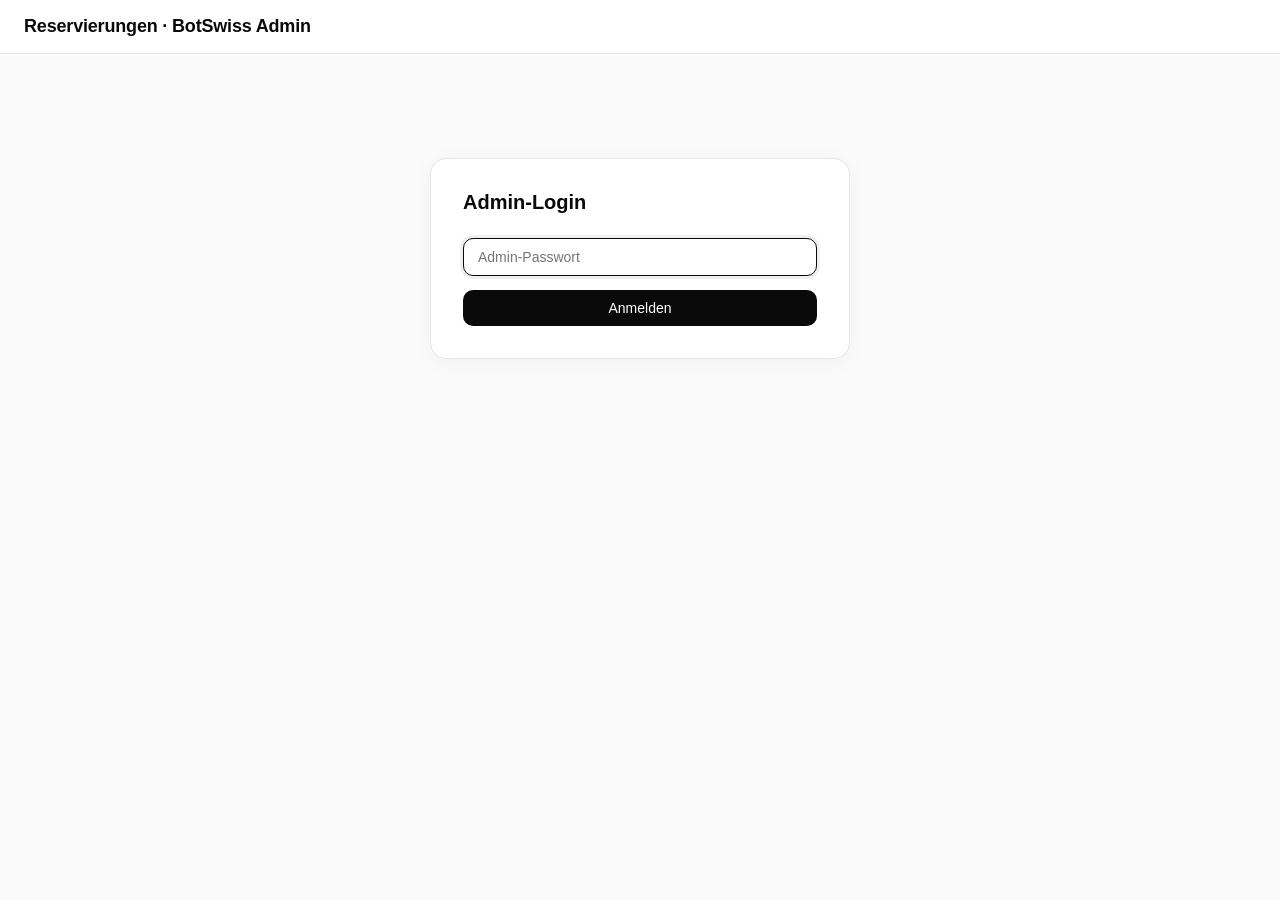
==== admin.html @ 5693a5a1 "Sync landing/widget/setup/admin from staging + round Kunden-Login icon-button Adopts the staging env" ====
<!DOCTYPE html>
<html lang="de">
<head>
  <meta charset="utf-8"/>
  <meta name="viewport" content="width=device-width, initial-scale=1"/>
  <title>Admin · Reservierungen · BotSwiss</title>
  <link rel="icon" type="image/svg+xml" href="data:image/svg+xml,%3Csvg xmlns='http://www.w3.org/2000/svg' viewBox='0 0 64 64'%3E%3Ccircle cx='32' cy='32' r='30' fill='%230A0A0A'/%3E%3Ctext x='32' y='42' font-family='Arial' font-size='26' font-weight='800' fill='%23FFFFFF' text-anchor='middle'%3EBS%3C/text%3E%3C/svg%3E"/>
  <style>
    :root {
      --bg: #FAFAFA;
      --surface: #FFFFFF;
      --text: #0A0A0A;
      --muted: #737373;
      --border: #E5E5E5;
      --accent: #0A0A0A;
      --success: #10B981;
      --danger: #EF4444;
    }
    * { box-sizing: border-box; margin: 0; padding: 0; }
    body {
      font-family: 'Inter', -apple-system, BlinkMacSystemFont, sans-serif;
      background: var(--bg);
      color: var(--text);
      min-height: 100vh;
      font-size: 14px;
      -webkit-font-smoothing: antialiased;
    }
    header {
      background: var(--surface);
      border-bottom: 1px solid var(--border);
      padding: 16px 24px;
      display: flex;
      align-items: center;
      justify-content: space-between;
    }
    header h1 {
      font-size: 18px;
      font-weight: 600;
      letter-spacing: -0.01em;
    }
    header .meta {
      font-size: 12px;
      color: var(--muted);
    }
    main {
      max-width: 1280px;
      margin: 0 auto;
      padding: 24px;
    }
    .login-card {
      max-width: 420px;
      margin: 80px auto;
      background: var(--surface);
      border: 1px solid var(--border);
      border-radius: 16px;
      padding: 32px;
      box-shadow: 0 4px 24px rgba(0,0,0,0.04);
    }
    .login-card h2 {
      font-size: 20px;
      font-weight: 600;
      margin-bottom: 24px;
    }
    input, select {
      width: 100%;
      padding: 10px 14px;
      border: 1px solid var(--border);
      border-radius: 10px;
      font-size: 14px;
      font-family: inherit;
      color: var(--text);
      background: var(--surface);
      outline: none;
      transition: border-color 160ms;
    }
    input:focus, select:focus { border-color: var(--text); box-shadow: 0 0 0 3px rgba(0,0,0,0.06); }
    button {
      padding: 10px 16px;
      background: var(--accent);
      color: #fff;
      border: none;
      border-radius: 10px;
      font-size: 14px;
      font-weight: 500;
      font-family: inherit;
      cursor: pointer;
      transition: transform 120ms, opacity 120ms;
    }
    button:hover { transform: translateY(-1px); }
    button:active { transform: translateY(0); }
    button.secondary { background: var(--surface); color: var(--text); border: 1px solid var(--border); }
    .error {
      color: var(--danger);
      font-size: 13px;
      margin-top: 12px;
      display: none;
    }
    .error.visible { display: block; }
    .hidden { display: none !important; }

    .toolbar {
      display: flex;
      gap: 12px;
      align-items: center;
      background: var(--surface);
      border: 1px solid var(--border);
      border-radius: 12px;
      padding: 14px;
      margin-bottom: 16px;
      flex-wrap: wrap;
    }
    .toolbar label { font-size: 13px; color: var(--muted); font-weight: 500; }
    .toolbar select { width: auto; min-width: 220px; }
    .toolbar .count {
      font-size: 13px;
      color: var(--muted);
      margin-left: auto;
    }
    .table-wrap {
      background: var(--surface);
      border: 1px solid var(--border);
      border-radius: 12px;
      overflow: hidden;
    }
    table {
      width: 100%;
      border-collapse: collapse;
    }
    th, td {
      text-align: left;
      padding: 12px 14px;
      border-bottom: 1px solid var(--border);
      font-size: 13px;
    }
    th {
      background: var(--bg);
      color: var(--muted);
      font-weight: 500;
      letter-spacing: 0.02em;
      font-size: 11px;
      text-transform: uppercase;
    }
    tr:last-child td { border-bottom: 0; }
    tr:hover td { background: rgba(0,0,0,0.02); }
    .badge {
      display: inline-block;
      padding: 3px 8px;
      border-radius: 6px;
      font-size: 11px;
      font-weight: 500;
    }
    .badge-success { background: rgba(16,185,129,0.12); color: #047857; }
    .badge-muted   { background: rgba(115,115,115,0.12); color: var(--muted); }
    .empty {
      padding: 60px 24px;
      text-align: center;
      color: var(--muted);
    }
    @media (max-width: 640px) {
      th, td { padding: 10px 8px; font-size: 12px; }
      .toolbar select { min-width: 160px; }
    }
  </style>
</head>
<body>
  <header>
    <h1>Reservierungen · BotSwiss Admin</h1>
    <div class="meta">
      <span id="user-indicator" class="hidden"><button class="secondary" id="logout-btn" style="padding:6px 12px;font-size:12px;">Abmelden</button></span>
    </div>
  </header>

  <main>
    <!-- Login -->
    <div class="login-card" id="login-box">
      <h2>Admin-Login</h2>
      <input type="password" id="password" placeholder="Admin-Passwort" autofocus/>
      <div class="error" id="login-error"></div>
      <button id="login-btn" style="margin-top:14px;width:100%;">Anmelden</button>
    </div>

    <!-- Reservations-View (nach Login) -->
    <div class="hidden" id="view-box">
      <div class="toolbar">
        <label for="client-filter">Kunde</label>
        <select id="client-filter">
          <option value="">Alle Kunden</option>
        </select>
        <button class="secondary" id="refresh-btn">Aktualisieren</button>
        <div class="count" id="count"></div>
      </div>
      <div class="table-wrap">
        <table>
          <thead>
            <tr>
              <th>Eingegangen</th>
              <th>Kunde</th>
              <th>Datum</th>
              <th>Zeit</th>
              <th>Personen</th>
              <th>Email</th>
              <th>Status</th>
            </tr>
          </thead>
          <tbody id="rows"></tbody>
        </table>
        <div class="empty hidden" id="empty">Keine Reservierungen für diesen Filter.</div>
      </div>
    </div>
  </main>

  <script>
    const BACKEND = 'https://chatbot-widget-kaqe.onrender.com';
    const TOKEN_KEY = 'bs_admin_token';

    const $ = (id) => document.getElementById(id);
    const getToken = () => localStorage.getItem(TOKEN_KEY);
    const setToken = (t) => t ? localStorage.setItem(TOKEN_KEY, t) : localStorage.removeItem(TOKEN_KEY);

    async function api(path, opts = {}) {
      const headers = opts.headers || {};
      if (getToken()) headers['Authorization'] = 'Bearer ' + getToken();
      headers['Content-Type'] = 'application/json';
      const res = await fetch(BACKEND + path, { ...opts, headers });
      if (res.status === 401) { setToken(null); showLogin(); throw new Error('Unauthorized'); }
      return res.json();
    }

    function showLogin() {
      $('login-box').classList.remove('hidden');
      $('view-box').classList.add('hidden');
      $('user-indicator').classList.add('hidden');
      $('password').focus();
    }
    function showView() {
      $('login-box').classList.add('hidden');
      $('view-box').classList.remove('hidden');
      $('user-indicator').classList.remove('hidden');
    }

    async function doLogin() {
      $('login-error').classList.remove('visible');
      const password = $('password').value;
      if (!password) return;
      try {
        const res = await fetch(BACKEND + '/api/admin/login', {
          method: 'POST',
          headers: { 'Content-Type': 'application/json' },
          body: JSON.stringify({ password })
        });
        const data = await res.json();
        if (!res.ok) throw new Error(data.error || 'Login fehlgeschlagen');
        setToken(data.token);
        $('password').value = '';
        showView();
        await loadClients();
        await loadReservations();
      } catch (e) {
        $('login-error').textContent = e.message;
        $('login-error').classList.add('visible');
      }
    }

    async function loadClients() {
      try {
        const data = await api('/api/admin/clients');
        const select = $('client-filter');
        select.innerHTML = '<option value="">Alle Kunden</option>';
        (data.clients || []).forEach(c => {
          const opt = document.createElement('option');
          opt.value = c.id;
          opt.textContent = (c.business_name || c.id) + (c.active ? '' : ' (inaktiv)');
          select.appendChild(opt);
        });
      } catch (e) { /* unauthorized handled already */ }
    }

    async function loadReservations() {
      const clientId = $('client-filter').value;
      const qs = clientId ? '?clientId=' + encodeURIComponent(clientId) : '';
      try {
        const data = await api('/api/admin/reservations' + qs);
        renderRows(data.reservations || []);
      } catch (e) { /* unauthorized handled already */ }
    }

    function renderRows(rows) {
      const tbody = $('rows');
      tbody.innerHTML = '';
      $('count').textContent = rows.length + ' Reservierung' + (rows.length === 1 ? '' : 'en');
      if (rows.length === 0) {
        $('empty').classList.remove('hidden');
        return;
      }
      $('empty').classList.add('hidden');
      rows.forEach(r => {
        const tr = document.createElement('tr');
        const created = new Date(r.created_at);
        const dateStr = r.date ? r.date : '—';
        const timeStr = r.start_time ? String(r.start_time).slice(0, 5) : '—';
        const statusCls = r.status === 'confirmed' ? 'badge-success' : 'badge-muted';
        tr.innerHTML = `
          <td>${created.toLocaleDateString('de-CH')} ${created.toLocaleTimeString('de-CH', { hour: '2-digit', minute: '2-digit' })}</td>
          <td>${escapeHtml(r.client_id)}</td>
          <td>${escapeHtml(dateStr)}</td>
          <td>${escapeHtml(timeStr)}</td>
          <td>${r.guests || '—'}</td>
          <td>${escapeHtml(r.email || '—')}</td>
          <td><span class="badge ${statusCls}">${escapeHtml(r.status || 'offen')}</span></td>
        `;
        tbody.appendChild(tr);
      });
    }

    function escapeHtml(s) {
      return String(s == null ? '' : s)
        .replace(/&/g,'&amp;').replace(/</g,'&lt;').replace(/>/g,'&gt;').replace(/"/g,'&quot;').replace(/'/g,'&#039;');
    }

    // Event wiring
    $('login-btn').addEventListener('click', doLogin);
    $('password').addEventListener('keydown', e => { if (e.key === 'Enter') doLogin(); });
    $('client-filter').addEventListener('change', loadReservations);
    $('refresh-btn').addEventListener('click', loadReservations);
    $('logout-btn').addEventListener('click', () => { setToken(null); showLogin(); });

    // Init
    if (getToken()) {
      showView();
      loadClients().then(loadReservations);
    } else {
      showLogin();
    }
  </script>
</body>
</html>
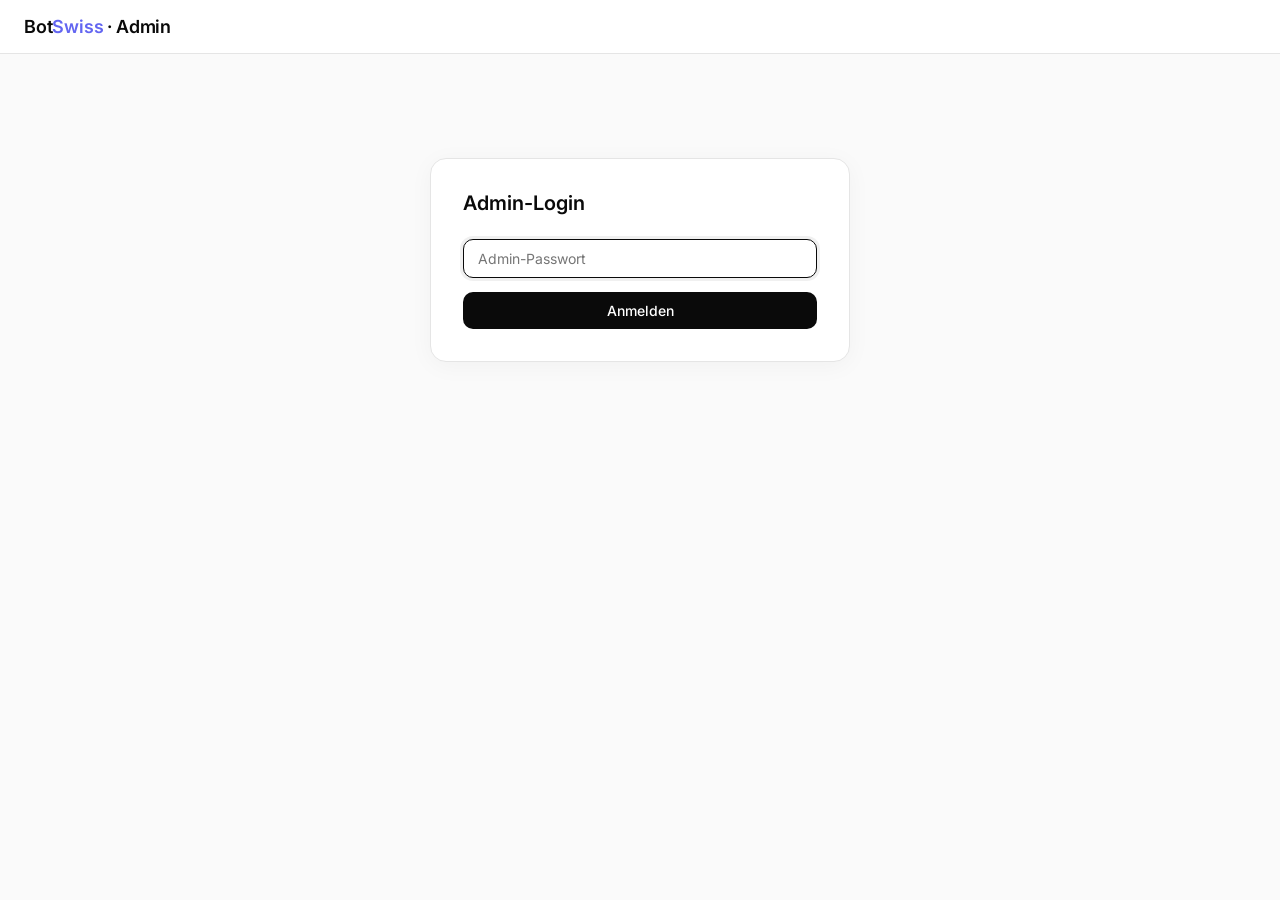
==== commit 1447ec45: "admin.html: Voll-funktionales Admin-Tool — Kunden + Reservierungen mit Stats und Action-Buttons Erwe" ====
--- a/admin.html
+++ b/admin.html
@@ -3,8 +3,11 @@
 <head>
   <meta charset="utf-8"/>
   <meta name="viewport" content="width=device-width, initial-scale=1"/>
-  <title>Admin · Reservierungen · BotSwiss</title>
+  <title>Admin · BotSwiss</title>
+  <meta name="robots" content="noindex"/>
   <link rel="icon" type="image/svg+xml" href="data:image/svg+xml,%3Csvg xmlns='http://www.w3.org/2000/svg' viewBox='0 0 64 64'%3E%3Ccircle cx='32' cy='32' r='30' fill='%230A0A0A'/%3E%3Ctext x='32' y='42' font-family='Arial' font-size='26' font-weight='800' fill='%23FFFFFF' text-anchor='middle'%3EBS%3C/text%3E%3C/svg%3E"/>
+  <link rel="preconnect" href="https://fonts.googleapis.com">
+  <link href="https://fonts.googleapis.com/css2?family=Inter:wght@400;500;600;700&display=swap" rel="stylesheet">
   <style>
     :root {
       --bg: #FAFAFA;
@@ -14,7 +17,9 @@
       --border: #E5E5E5;
       --accent: #0A0A0A;
       --success: #10B981;
+      --warning: #F59E0B;
       --danger: #EF4444;
+      --info: #6366F1;
     }
     * { box-sizing: border-box; margin: 0; padding: 0; }
     body {
@@ -33,20 +38,11 @@
       align-items: center;
       justify-content: space-between;
     }
-    header h1 {
-      font-size: 18px;
-      font-weight: 600;
-      letter-spacing: -0.01em;
-    }
-    header .meta {
-      font-size: 12px;
-      color: var(--muted);
-    }
-    main {
-      max-width: 1280px;
-      margin: 0 auto;
-      padding: 24px;
-    }
+    header h1 { font-size: 18px; font-weight: 600; letter-spacing: -0.01em; }
+    header h1 span { color: var(--info); }
+    header .meta { font-size: 12px; color: var(--muted); }
+    main { max-width: 1280px; margin: 0 auto; padding: 24px; }
+
     .login-card {
       max-width: 420px;
       margin: 80px auto;
@@ -56,11 +52,8 @@
       padding: 32px;
       box-shadow: 0 4px 24px rgba(0,0,0,0.04);
     }
-    .login-card h2 {
-      font-size: 20px;
-      font-weight: 600;
-      margin-bottom: 24px;
-    }
+    .login-card h2 { font-size: 20px; font-weight: 600; margin-bottom: 24px; }
+
     input, select {
       width: 100%;
       padding: 10px 14px;
@@ -74,6 +67,7 @@
       transition: border-color 160ms;
     }
     input:focus, select:focus { border-color: var(--text); box-shadow: 0 0 0 3px rgba(0,0,0,0.06); }
+
     button {
       padding: 10px 16px;
       background: var(--accent);
@@ -84,11 +78,17 @@
       font-weight: 500;
       font-family: inherit;
       cursor: pointer;
-      transition: transform 120ms, opacity 120ms;
+      transition: transform 120ms, opacity 120ms, background 120ms;
     }
     button:hover { transform: translateY(-1px); }
     button:active { transform: translateY(0); }
+    button:disabled { opacity: 0.5; cursor: not-allowed; transform: none; }
     button.secondary { background: var(--surface); color: var(--text); border: 1px solid var(--border); }
+    button.secondary:hover { background: var(--bg); }
+    button.danger { background: var(--danger); }
+    button.success { background: var(--success); }
+    button.tiny { padding: 4px 10px; font-size: 12px; border-radius: 6px; }
+
     .error {
       color: var(--danger);
       font-size: 13px;
@@ -97,6 +97,47 @@
     }
     .error.visible { display: block; }
     .hidden { display: none !important; }
+
+    /* Tabs */
+    .tabs {
+      display: flex;
+      gap: 4px;
+      background: var(--surface);
+      border: 1px solid var(--border);
+      border-radius: 12px;
+      padding: 4px;
+      margin-bottom: 16px;
+      width: fit-content;
+    }
+    .tab-btn {
+      padding: 8px 16px;
+      background: transparent;
+      color: var(--muted);
+      font-size: 13px;
+      font-weight: 500;
+      border-radius: 8px;
+      transition: all 160ms;
+    }
+    .tab-btn:hover { transform: none; color: var(--text); background: var(--bg); }
+    .tab-btn.active { background: var(--accent); color: #fff; }
+    .tab-btn.active:hover { background: var(--accent); }
+
+    /* Stats */
+    .stats {
+      display: grid;
+      grid-template-columns: repeat(auto-fit, minmax(180px, 1fr));
+      gap: 12px;
+      margin-bottom: 16px;
+    }
+    .stat {
+      background: var(--surface);
+      border: 1px solid var(--border);
+      border-radius: 12px;
+      padding: 16px;
+    }
+    .stat-label { font-size: 11px; text-transform: uppercase; color: var(--muted); font-weight: 500; letter-spacing: 0.04em; }
+    .stat-value { font-size: 28px; font-weight: 700; margin-top: 6px; letter-spacing: -0.02em; }
+    .stat-sub { font-size: 11px; color: var(--muted); margin-top: 2px; }
 
     .toolbar {
       display: flex;
@@ -105,32 +146,28 @@
       background: var(--surface);
       border: 1px solid var(--border);
       border-radius: 12px;
-      padding: 14px;
+      padding: 12px 14px;
       margin-bottom: 16px;
       flex-wrap: wrap;
     }
     .toolbar label { font-size: 13px; color: var(--muted); font-weight: 500; }
-    .toolbar select { width: auto; min-width: 220px; }
-    .toolbar .count {
-      font-size: 13px;
-      color: var(--muted);
-      margin-left: auto;
-    }
+    .toolbar select, .toolbar input[type="search"] { width: auto; min-width: 220px; padding: 8px 12px; }
+    .toolbar .count { font-size: 13px; color: var(--muted); margin-left: auto; }
+
     .table-wrap {
       background: var(--surface);
       border: 1px solid var(--border);
       border-radius: 12px;
-      overflow: hidden;
-    }
-    table {
-      width: 100%;
-      border-collapse: collapse;
-    }
+      overflow: auto;
+    }
+    table { width: 100%; border-collapse: collapse; }
     th, td {
       text-align: left;
       padding: 12px 14px;
       border-bottom: 1px solid var(--border);
       font-size: 13px;
+      vertical-align: middle;
+      white-space: nowrap;
     }
     th {
       background: var(--bg);
@@ -139,34 +176,72 @@
       letter-spacing: 0.02em;
       font-size: 11px;
       text-transform: uppercase;
+      position: sticky;
+      top: 0;
     }
     tr:last-child td { border-bottom: 0; }
     tr:hover td { background: rgba(0,0,0,0.02); }
+    td.actions { white-space: nowrap; }
+    td.actions button { margin-right: 4px; }
+    td .business { font-weight: 600; }
+    td .id { color: var(--muted); font-size: 11px; font-family: ui-monospace, Menlo, monospace; }
+    td .email { color: var(--muted); font-size: 12px; }
+
     .badge {
       display: inline-block;
       padding: 3px 8px;
       border-radius: 6px;
       font-size: 11px;
       font-weight: 500;
+      white-space: nowrap;
     }
     .badge-success { background: rgba(16,185,129,0.12); color: #047857; }
+    .badge-warning { background: rgba(245,158,11,0.14); color: #b45309; }
     .badge-muted   { background: rgba(115,115,115,0.12); color: var(--muted); }
+    .badge-info    { background: rgba(99,102,241,0.12); color: #4338ca; }
+    .badge-danger  { background: rgba(239,68,68,0.12); color: #b91c1c; }
+
     .empty {
       padding: 60px 24px;
       text-align: center;
       color: var(--muted);
     }
+
+    .toast {
+      position: fixed;
+      bottom: 24px;
+      right: 24px;
+      background: var(--text);
+      color: #fff;
+      padding: 12px 16px;
+      border-radius: 10px;
+      font-size: 13px;
+      font-weight: 500;
+      box-shadow: 0 10px 30px rgba(0,0,0,0.2);
+      opacity: 0;
+      transform: translateY(8px);
+      transition: opacity 200ms, transform 200ms;
+      pointer-events: none;
+      z-index: 1000;
+    }
+    .toast.visible { opacity: 1; transform: translateY(0); }
+    .toast.error { background: var(--danger); }
+    .toast.success { background: var(--success); }
+
     @media (max-width: 640px) {
       th, td { padding: 10px 8px; font-size: 12px; }
-      .toolbar select { min-width: 160px; }
+      .toolbar select, .toolbar input[type="search"] { min-width: 140px; }
+      .stat-value { font-size: 22px; }
     }
   </style>
 </head>
 <body>
   <header>
-    <h1>Reservierungen · BotSwiss Admin</h1>
+    <h1>Bot<span>Swiss</span> · Admin</h1>
     <div class="meta">
-      <span id="user-indicator" class="hidden"><button class="secondary" id="logout-btn" style="padding:6px 12px;font-size:12px;">Abmelden</button></span>
+      <span id="user-indicator" class="hidden">
+        <button class="secondary" id="logout-btn" style="padding:6px 12px;font-size:12px;">Abmelden</button>
+      </span>
     </div>
   </header>
 
@@ -179,35 +254,122 @@
       <button id="login-btn" style="margin-top:14px;width:100%;">Anmelden</button>
     </div>
 
-    <!-- Reservations-View (nach Login) -->
+    <!-- Main view -->
     <div class="hidden" id="view-box">
-      <div class="toolbar">
-        <label for="client-filter">Kunde</label>
-        <select id="client-filter">
-          <option value="">Alle Kunden</option>
-        </select>
-        <button class="secondary" id="refresh-btn">Aktualisieren</button>
-        <div class="count" id="count"></div>
+      <!-- Tabs -->
+      <div class="tabs">
+        <button class="tab-btn active" data-tab="clients">Kunden</button>
+        <button class="tab-btn" data-tab="reservations">Reservierungen</button>
       </div>
-      <div class="table-wrap">
-        <table>
-          <thead>
-            <tr>
-              <th>Eingegangen</th>
-              <th>Kunde</th>
-              <th>Datum</th>
-              <th>Zeit</th>
-              <th>Personen</th>
-              <th>Email</th>
-              <th>Status</th>
-            </tr>
-          </thead>
-          <tbody id="rows"></tbody>
-        </table>
-        <div class="empty hidden" id="empty">Keine Reservierungen für diesen Filter.</div>
-      </div>
+
+      <!-- Clients tab -->
+      <section id="tab-clients">
+        <div class="stats">
+          <div class="stat">
+            <div class="stat-label">Kunden total</div>
+            <div class="stat-value" id="stat-total">–</div>
+            <div class="stat-sub" id="stat-total-sub"></div>
+          </div>
+          <div class="stat">
+            <div class="stat-label">Aktiv</div>
+            <div class="stat-value" id="stat-active">–</div>
+            <div class="stat-sub">live im Betrieb</div>
+          </div>
+          <div class="stat">
+            <div class="stat-label">Demo-Modus</div>
+            <div class="stat-value" id="stat-demo">–</div>
+            <div class="stat-sub">keine Visitor-Mails</div>
+          </div>
+          <div class="stat">
+            <div class="stat-label">Bezahlt</div>
+            <div class="stat-value" id="stat-paid">–</div>
+            <div class="stat-sub" id="stat-paid-sub"></div>
+          </div>
+        </div>
+
+        <div class="toolbar">
+          <label for="client-search">Suche</label>
+          <input type="search" id="client-search" placeholder="ID, Name, Email…"/>
+          <button class="secondary" id="clients-refresh">Aktualisieren</button>
+          <div class="count" id="clients-count"></div>
+        </div>
+
+        <div class="table-wrap">
+          <table>
+            <thead>
+              <tr>
+                <th>Kunde</th>
+                <th>Email</th>
+                <th>Branche</th>
+                <th>Aktiv</th>
+                <th>Demo</th>
+                <th>Zahlung</th>
+                <th>CHF/Mo</th>
+                <th>Aktionen</th>
+              </tr>
+            </thead>
+            <tbody id="clients-rows"></tbody>
+          </table>
+          <div class="empty hidden" id="clients-empty">Keine Kunden gefunden.</div>
+        </div>
+      </section>
+
+      <!-- Reservations tab -->
+      <section id="tab-reservations" class="hidden">
+        <div class="stats">
+          <div class="stat">
+            <div class="stat-label">Reservierungen geladen</div>
+            <div class="stat-value" id="stat-resv-total">–</div>
+            <div class="stat-sub">letzte 200 max</div>
+          </div>
+          <div class="stat">
+            <div class="stat-label">Heute</div>
+            <div class="stat-value" id="stat-resv-today">–</div>
+            <div class="stat-sub">eingegangen heute</div>
+          </div>
+          <div class="stat">
+            <div class="stat-label">Bestätigt</div>
+            <div class="stat-value" id="stat-resv-confirmed">–</div>
+            <div class="stat-sub">Status confirmed</div>
+          </div>
+          <div class="stat">
+            <div class="stat-label">Offen</div>
+            <div class="stat-value" id="stat-resv-pending">–</div>
+            <div class="stat-sub">noch nicht bestätigt</div>
+          </div>
+        </div>
+
+        <div class="toolbar">
+          <label for="client-filter">Kunde</label>
+          <select id="client-filter">
+            <option value="">Alle Kunden</option>
+          </select>
+          <button class="secondary" id="resv-refresh">Aktualisieren</button>
+          <div class="count" id="resv-count"></div>
+        </div>
+
+        <div class="table-wrap">
+          <table>
+            <thead>
+              <tr>
+                <th>Eingegangen</th>
+                <th>Kunde</th>
+                <th>Datum</th>
+                <th>Zeit</th>
+                <th>Personen</th>
+                <th>Email</th>
+                <th>Status</th>
+              </tr>
+            </thead>
+            <tbody id="resv-rows"></tbody>
+          </table>
+          <div class="empty hidden" id="resv-empty">Keine Reservierungen für diesen Filter.</div>
+        </div>
+      </section>
     </div>
   </main>
+
+  <div class="toast" id="toast"></div>
 
   <script>
     const BACKEND = 'https://chatbot-widget-kaqe.onrender.com';
@@ -216,14 +378,34 @@
     const $ = (id) => document.getElementById(id);
     const getToken = () => localStorage.getItem(TOKEN_KEY);
     const setToken = (t) => t ? localStorage.setItem(TOKEN_KEY, t) : localStorage.removeItem(TOKEN_KEY);
+
+    let CLIENTS = [];
+    let RESERVATIONS = [];
+
+    function escapeHtml(s) {
+      return String(s == null ? '' : s)
+        .replace(/&/g,'&amp;').replace(/</g,'&lt;').replace(/>/g,'&gt;')
+        .replace(/"/g,'&quot;').replace(/'/g,'&#039;');
+    }
+
+    function showToast(msg, type) {
+      const t = $('toast');
+      t.textContent = msg;
+      t.className = 'toast visible' + (type ? ' ' + type : '');
+      clearTimeout(showToast._h);
+      showToast._h = setTimeout(() => t.classList.remove('visible'), 2400);
+    }
 
     async function api(path, opts = {}) {
       const headers = opts.headers || {};
       if (getToken()) headers['Authorization'] = 'Bearer ' + getToken();
       headers['Content-Type'] = 'application/json';
-      const res = await fetch(BACKEND + path, { ...opts, headers });
+      const body = opts.body && typeof opts.body !== 'string' ? JSON.stringify(opts.body) : opts.body;
+      const res = await fetch(BACKEND + path, { ...opts, body, headers });
       if (res.status === 401) { setToken(null); showLogin(); throw new Error('Unauthorized'); }
-      return res.json();
+      const data = await res.json().catch(() => ({}));
+      if (!res.ok) throw new Error(data.error || ('HTTP ' + res.status));
+      return data;
     }
 
     function showLogin() {
@@ -242,6 +424,7 @@
       $('login-error').classList.remove('visible');
       const password = $('password').value;
       if (!password) return;
+      $('login-btn').disabled = true;
       try {
         const res = await fetch(BACKEND + '/api/admin/login', {
           method: 'POST',
@@ -253,81 +436,227 @@
         setToken(data.token);
         $('password').value = '';
         showView();
-        await loadClients();
-        await loadReservations();
+        await Promise.all([loadClients(), loadReservations()]);
       } catch (e) {
         $('login-error').textContent = e.message;
         $('login-error').classList.add('visible');
+      } finally {
+        $('login-btn').disabled = false;
       }
     }
 
+    // ===== CLIENTS =====
     async function loadClients() {
       try {
         const data = await api('/api/admin/clients');
-        const select = $('client-filter');
-        select.innerHTML = '<option value="">Alle Kunden</option>';
-        (data.clients || []).forEach(c => {
+        CLIENTS = data.clients || [];
+        renderStats();
+        renderClients();
+        // Filter-Dropdown im Reservations-Tab auch aktualisieren
+        const sel = $('client-filter');
+        const prev = sel.value;
+        sel.innerHTML = '<option value="">Alle Kunden</option>';
+        CLIENTS.forEach(c => {
           const opt = document.createElement('option');
           opt.value = c.id;
           opt.textContent = (c.business_name || c.id) + (c.active ? '' : ' (inaktiv)');
-          select.appendChild(opt);
+          sel.appendChild(opt);
         });
-      } catch (e) { /* unauthorized handled already */ }
-    }
-
+        sel.value = prev;
+      } catch (e) { showToast(e.message, 'error'); }
+    }
+
+    function renderStats() {
+      const total = CLIENTS.length;
+      const active = CLIENTS.filter(c => c.active).length;
+      const demo = CLIENTS.filter(c => c.demo_mode).length;
+      const paid = CLIENTS.filter(c => c.payment_status === 'bezahlt').length;
+      const paidSum = CLIENTS
+        .filter(c => c.payment_status === 'bezahlt')
+        .reduce((sum, c) => sum + (Number(c.monthly_price) || 0), 0);
+      $('stat-total').textContent = total;
+      $('stat-total-sub').textContent = (total - active) + ' inaktiv';
+      $('stat-active').textContent = active;
+      $('stat-demo').textContent = demo;
+      $('stat-paid').textContent = paid;
+      $('stat-paid-sub').textContent = paidSum > 0 ? `CHF ${paidSum}/Mo` : 'kein Umsatz erfasst';
+    }
+
+    function renderClients() {
+      const q = $('client-search').value.trim().toLowerCase();
+      const filtered = CLIENTS.filter(c => {
+        if (!q) return true;
+        return (c.id || '').toLowerCase().includes(q)
+          || (c.business_name || '').toLowerCase().includes(q)
+          || (c.email || '').toLowerCase().includes(q);
+      });
+      const tbody = $('clients-rows');
+      tbody.innerHTML = '';
+      $('clients-count').textContent = filtered.length + ' Kunde' + (filtered.length === 1 ? '' : 'n');
+      if (filtered.length === 0) {
+        $('clients-empty').classList.remove('hidden');
+        return;
+      }
+      $('clients-empty').classList.add('hidden');
+      filtered.forEach(c => {
+        const tr = document.createElement('tr');
+        const activeBadge = c.active
+          ? '<span class="badge badge-success">aktiv</span>'
+          : '<span class="badge badge-muted">inaktiv</span>';
+        const demoBadge = c.demo_mode
+          ? '<span class="badge badge-info">demo</span>'
+          : '<span class="badge badge-muted">live</span>';
+        const paymentBadge = c.payment_status === 'bezahlt'
+          ? '<span class="badge badge-success">bezahlt</span>'
+          : (c.payment_status === 'offen'
+              ? '<span class="badge badge-warning">offen</span>'
+              : '<span class="badge badge-muted">—</span>');
+        const branche = c.business_type || '—';
+        const price = c.monthly_price ? `CHF ${c.monthly_price}` : '—';
+        tr.innerHTML = `
+          <td>
+            <div class="business">${escapeHtml(c.business_name || c.id)}</div>
+            <div class="id">${escapeHtml(c.id)}</div>
+          </td>
+          <td><span class="email">${escapeHtml(c.email || '—')}</span></td>
+          <td>${escapeHtml(branche)}</td>
+          <td>${activeBadge}</td>
+          <td>${demoBadge}</td>
+          <td>${paymentBadge}</td>
+          <td>${escapeHtml(price)}</td>
+          <td class="actions">
+            <button class="tiny secondary" data-action="toggle-active" data-id="${escapeHtml(c.id)}">${c.active ? 'Deaktivieren' : 'Aktivieren'}</button>
+            <button class="tiny secondary" data-action="toggle-demo" data-id="${escapeHtml(c.id)}">${c.demo_mode ? 'Live' : 'Demo'}</button>
+            <button class="tiny secondary" data-action="toggle-paid" data-id="${escapeHtml(c.id)}">${c.payment_status === 'bezahlt' ? 'Offen' : 'Bezahlt'}</button>
+          </td>
+        `;
+        tbody.appendChild(tr);
+      });
+    }
+
+    async function patchClient(id, updates, label) {
+      try {
+        const data = await api('/api/admin/clients/' + encodeURIComponent(id), {
+          method: 'PATCH',
+          body: updates
+        });
+        // Lokal updaten ohne kompletten Reload
+        const idx = CLIENTS.findIndex(c => c.id === id);
+        if (idx >= 0) CLIENTS[idx] = data.client;
+        renderStats();
+        renderClients();
+        showToast(label || 'Aktualisiert', 'success');
+      } catch (e) {
+        showToast(e.message, 'error');
+      }
+    }
+
+    // ===== RESERVATIONS =====
     async function loadReservations() {
       const clientId = $('client-filter').value;
       const qs = clientId ? '?clientId=' + encodeURIComponent(clientId) : '';
       try {
         const data = await api('/api/admin/reservations' + qs);
-        renderRows(data.reservations || []);
-      } catch (e) { /* unauthorized handled already */ }
-    }
-
-    function renderRows(rows) {
-      const tbody = $('rows');
+        RESERVATIONS = data.reservations || [];
+        renderResvStats();
+        renderReservations();
+      } catch (e) { showToast(e.message, 'error'); }
+    }
+
+    function renderResvStats() {
+      const total = RESERVATIONS.length;
+      const today = new Date().toISOString().slice(0, 10);
+      const todayCount = RESERVATIONS.filter(r => (r.created_at || '').slice(0, 10) === today).length;
+      const confirmed = RESERVATIONS.filter(r => r.status === 'confirmed').length;
+      const pending = RESERVATIONS.filter(r => !r.status || r.status === 'pending' || r.status === 'offen').length;
+      $('stat-resv-total').textContent = total;
+      $('stat-resv-today').textContent = todayCount;
+      $('stat-resv-confirmed').textContent = confirmed;
+      $('stat-resv-pending').textContent = pending;
+    }
+
+    function renderReservations() {
+      const tbody = $('resv-rows');
       tbody.innerHTML = '';
-      $('count').textContent = rows.length + ' Reservierung' + (rows.length === 1 ? '' : 'en');
-      if (rows.length === 0) {
-        $('empty').classList.remove('hidden');
+      $('resv-count').textContent = RESERVATIONS.length + ' Reservierung' + (RESERVATIONS.length === 1 ? '' : 'en');
+      if (RESERVATIONS.length === 0) {
+        $('resv-empty').classList.remove('hidden');
         return;
       }
-      $('empty').classList.add('hidden');
-      rows.forEach(r => {
+      $('resv-empty').classList.add('hidden');
+      RESERVATIONS.forEach(r => {
         const tr = document.createElement('tr');
         const created = new Date(r.created_at);
         const dateStr = r.date ? r.date : '—';
         const timeStr = r.start_time ? String(r.start_time).slice(0, 5) : '—';
-        const statusCls = r.status === 'confirmed' ? 'badge-success' : 'badge-muted';
+        let statusCls = 'badge-muted';
+        if (r.status === 'confirmed') statusCls = 'badge-success';
+        else if (r.status === 'cancelled' || r.status === 'rejected') statusCls = 'badge-danger';
+        else if (r.status === 'pending' || !r.status) statusCls = 'badge-warning';
+        const clientName = (CLIENTS.find(c => c.id === r.client_id) || {}).business_name || r.client_id;
         tr.innerHTML = `
           <td>${created.toLocaleDateString('de-CH')} ${created.toLocaleTimeString('de-CH', { hour: '2-digit', minute: '2-digit' })}</td>
-          <td>${escapeHtml(r.client_id)}</td>
+          <td><div class="business">${escapeHtml(clientName)}</div><div class="id">${escapeHtml(r.client_id)}</div></td>
           <td>${escapeHtml(dateStr)}</td>
           <td>${escapeHtml(timeStr)}</td>
           <td>${r.guests || '—'}</td>
-          <td>${escapeHtml(r.email || '—')}</td>
+          <td><span class="email">${escapeHtml(r.email || '—')}</span></td>
           <td><span class="badge ${statusCls}">${escapeHtml(r.status || 'offen')}</span></td>
         `;
         tbody.appendChild(tr);
       });
     }
 
-    function escapeHtml(s) {
-      return String(s == null ? '' : s)
-        .replace(/&/g,'&amp;').replace(/</g,'&lt;').replace(/>/g,'&gt;').replace(/"/g,'&quot;').replace(/'/g,'&#039;');
-    }
-
-    // Event wiring
+    // ===== TABS =====
+    function switchTab(name) {
+      document.querySelectorAll('.tab-btn').forEach(b => {
+        b.classList.toggle('active', b.dataset.tab === name);
+      });
+      $('tab-clients').classList.toggle('hidden', name !== 'clients');
+      $('tab-reservations').classList.toggle('hidden', name !== 'reservations');
+    }
+
+    // ===== EVENT WIRING =====
     $('login-btn').addEventListener('click', doLogin);
     $('password').addEventListener('keydown', e => { if (e.key === 'Enter') doLogin(); });
+    $('logout-btn').addEventListener('click', () => { setToken(null); showLogin(); });
+
+    $('client-search').addEventListener('input', renderClients);
+    $('clients-refresh').addEventListener('click', loadClients);
     $('client-filter').addEventListener('change', loadReservations);
-    $('refresh-btn').addEventListener('click', loadReservations);
-    $('logout-btn').addEventListener('click', () => { setToken(null); showLogin(); });
+    $('resv-refresh').addEventListener('click', loadReservations);
+
+    document.querySelectorAll('.tab-btn').forEach(b => {
+      b.addEventListener('click', () => switchTab(b.dataset.tab));
+    });
+
+    // Action-Buttons via Event-Delegation
+    $('clients-rows').addEventListener('click', async (e) => {
+      const btn = e.target.closest('button[data-action]');
+      if (!btn) return;
+      const id = btn.dataset.id;
+      const action = btn.dataset.action;
+      const c = CLIENTS.find(x => x.id === id);
+      if (!c) return;
+      btn.disabled = true;
+      try {
+        if (action === 'toggle-active') {
+          await patchClient(id, { active: !c.active }, c.active ? 'Deaktiviert' : 'Aktiviert');
+        } else if (action === 'toggle-demo') {
+          await patchClient(id, { demo_mode: !c.demo_mode }, c.demo_mode ? 'Live-Modus' : 'Demo-Modus');
+        } else if (action === 'toggle-paid') {
+          const newStatus = c.payment_status === 'bezahlt' ? 'offen' : 'bezahlt';
+          await patchClient(id, { payment_status: newStatus }, 'Zahlung: ' + newStatus);
+        }
+      } finally {
+        btn.disabled = false;
+      }
+    });
 
     // Init
     if (getToken()) {
       showView();
-      loadClients().then(loadReservations);
+      Promise.all([loadClients(), loadReservations()]);
     } else {
       showLogin();
     }
